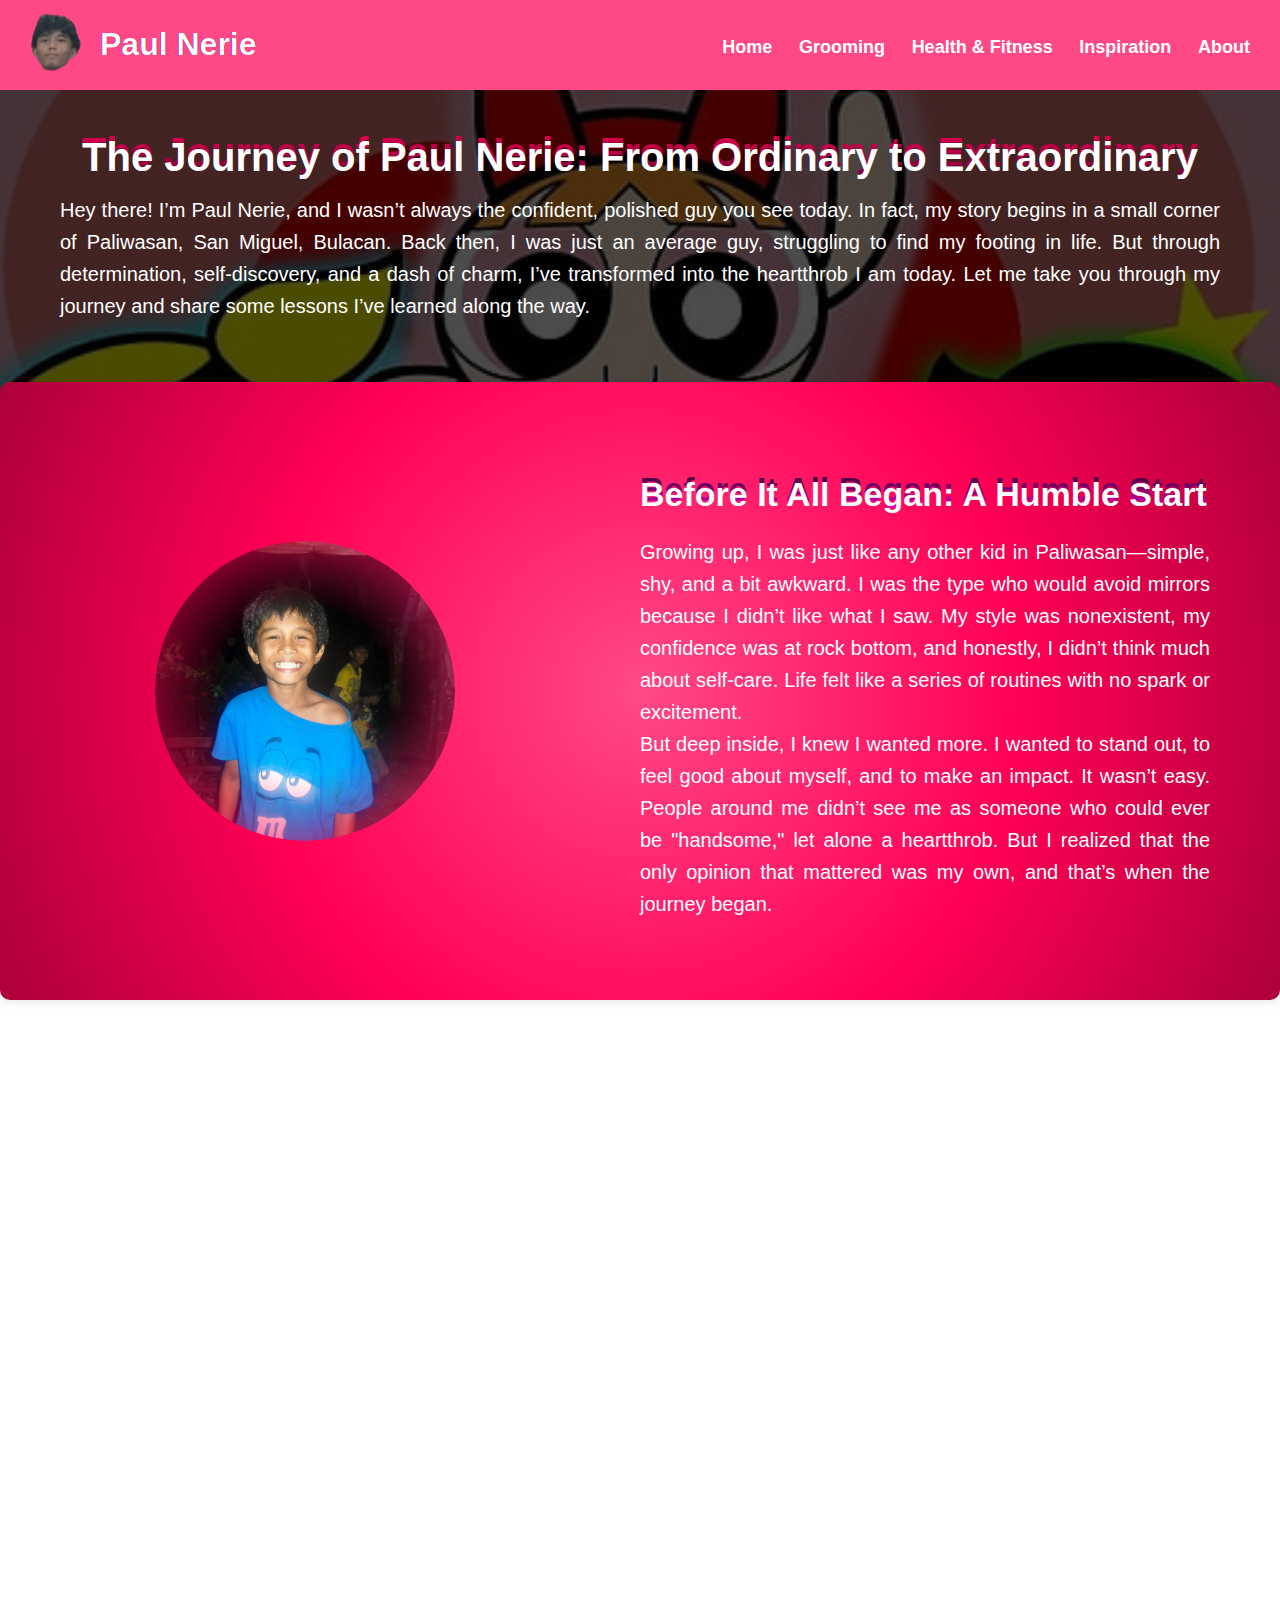
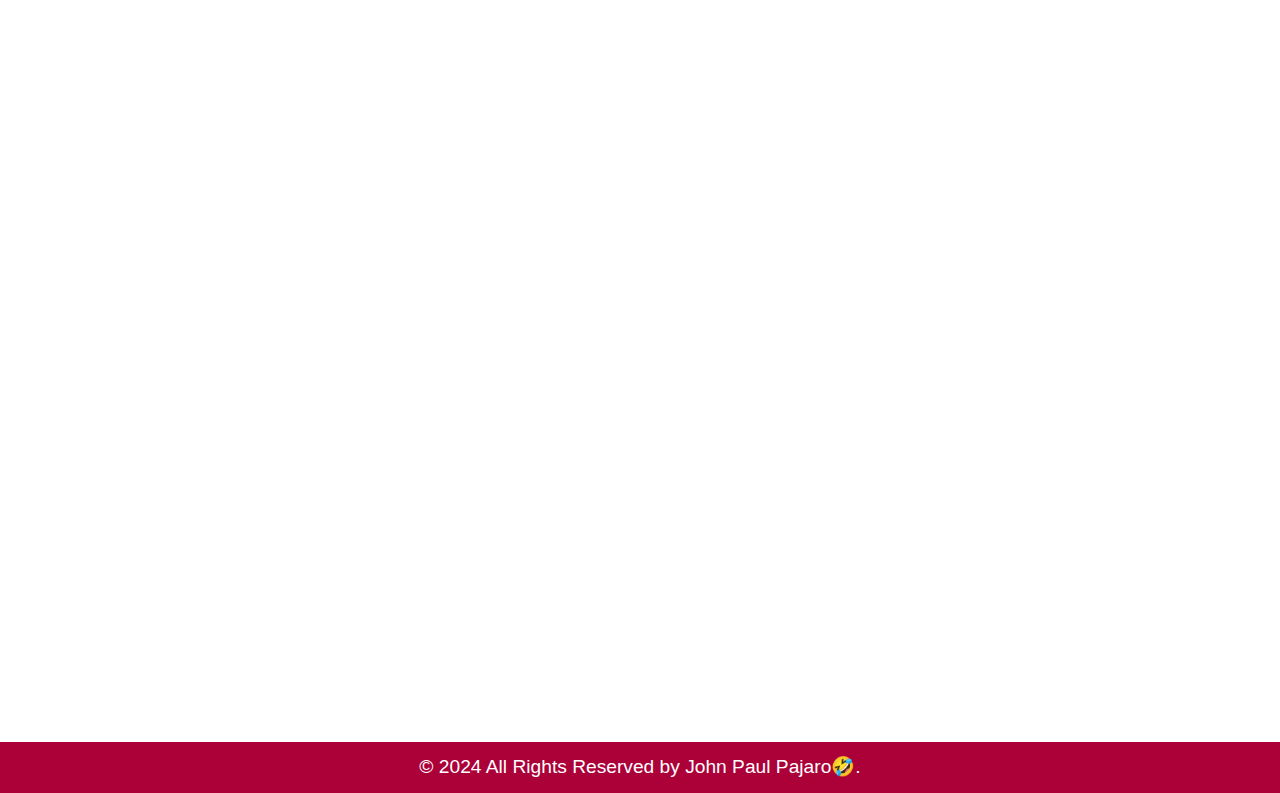
==== about-me.html @ 1786cd32 "Add files via upload" ====
<!DOCTYPE html>
<html lang="en">
<head>
    <meta charset="UTF-8">
    <meta name="viewport" content="width=device-width, initial-scale=1.0">
    <meta name="description" content="Discover Paul Nerie's inspiring journey from an ordinary guy to a heartthrob in Paliwasan, San Miguel, Bulacan. Learn about his transformation and how he inspires confidence and self-care.">
    <meta name="keywords" content="Paul Nerie, Transformation, Heartthrob, San Miguel Bulacan">
    <title>About Me: Paul Nerie's Journey</title>
    <link rel="stylesheet" href="styles.css">
    <link rel="icon" type="image/webp" href="/Img/logo.webp">
</head>
<body>
    <header>
        <div class="logo-title">
            <a href="/">
                <img src="/Img/logo.webp" alt="Paul Nerie Logo">
                <span class="glitch" data-text="Paul Nerie">Paul Nerie</span>
            </a>
        </div>
        <button class="menu-toggle" aria-label="Open menu">☰</button>
        <nav class="main-nav">
            <button class="close-menu" aria-label="Close menu">✖</button>
            <a href="/">Home</a>
            <a href="/grooming.html">Grooming</a>
            <a href="/health-and-fitness.html">Health & Fitness</a>
            <a href="/inspirational-content.html">Inspiration</a>
            <a href="/about-me.html" class="active">About</a>
        </nav>
    </header>

    <main>
        <section class="introduction">
            <h1>The Journey of Paul Nerie: From Ordinary to Extraordinary</h1>
            <p>Hey there! I’m Paul Nerie, and I wasn’t always the confident, polished guy you see today. In fact, my story begins in a small corner of Paliwasan, San Miguel, Bulacan. Back then, I was just an average guy, struggling to find my footing in life. But through determination, self-discovery, and a dash of charm, I’ve transformed into the heartthrob I am today. Let me take you through my journey and share some lessons I’ve learned along the way.</p>
        </section>

        <section class="content">
            <div class="image-left">
                <img src="/Img/about-before.webp" alt="Paul Nerie Before Transformation">
            </div>
            <div class="content-right">
                <h2>Before It All Began: A Humble Start</h2>
                <p>Growing up, I was just like any other kid in Paliwasan—simple, shy, and a bit awkward. I was the type who would avoid mirrors because I didn’t like what I saw. My style was nonexistent, my confidence was at rock bottom, and honestly, I didn’t think much about self-care. Life felt like a series of routines with no spark or excitement.</p>
                <p>But deep inside, I knew I wanted more. I wanted to stand out, to feel good about myself, and to make an impact. It wasn’t easy. People around me didn’t see me as someone who could ever be "handsome," let alone a heartthrob. But I realized that the only opinion that mattered was my own, and that’s when the journey began.</p>
            </div>
        </section>

        <section class="content">
            <div class="content-left">
                <h2>The Transformation: A Turning Point</h2>
                <p>My transformation wasn’t an overnight success—it was a series of small changes that led to something big. I started by prioritizing fitness. Push-ups in the morning turned into regular workouts, and soon I was hooked on the energy it gave me. Grooming followed suit; I learned how to take care of my skin and hair, and it made a world of difference.</p>
                <p>Style came next. I swapped out baggy shirts and worn-out slippers for clothes that actually fit and complemented my body type. As these changes piled up, so did my confidence. I began walking taller, smiling more, and connecting with people in ways I never thought possible. The once shy and awkward boy was becoming someone who turned heads.</p>
            </div>
            <div class="image-right">
                <img src="/Img/about-after.webp" alt="Paul Nerie's Transformation">
            </div>
        </section>

        <section class="content">
            <div class="image-left">
                <img src="/Img/hbb.webp" alt="Paul Nerie as a Heartthrob">
            </div>
            <div class="content-right">
                <h2>Where I Am Now: The Heartthrob of Paliwasan</h2>
                <p>Today, I’m living proof that transformation is possible. People in Paliwasan now call me a heartthrob, and it’s a title I wear with pride and humility. But for me, it’s not about being the most attractive guy in the room—it’s about inspiring others to believe in themselves. If I could change my life, so can you.</p>
                <p>I’ve turned my journey into a mission to help others unlock their potential. Through my tips on grooming, fitness, and confidence, I want to show that anyone can elevate themselves to "next-level handsome." Because at the end of the day, the best version of yourself is waiting—you just have to go for it.</p>
            </div>
        </section>

    </main>

    <footer>
        <p>© 2024 All Rights Reserved by John Paul Pajaro🤣.</p>
    </footer>

    <script src="script.js"></script>
</body>
</html>
---- styles.css ----
* {
    margin: 0;
    padding: 0;
    box-sizing: border-box;
}

body {
    font-family: Arial, sans-serif;
    line-height: 1.6;
    background: linear-gradient(rgba(0, 0, 0, 0.7), rgba(0, 0, 0, 0.7)), 
                url('/Img/bg.jpg') no-repeat center center;
    background-size: cover;
    background-attachment: fixed;
    color: #333;
    overflow-x: hidden;
}
header {
    background: #ff4986;
    color: #fff;
    padding: 10px 20px;
    display: flex;
    justify-content: space-between;
    align-items: center;
    font-size: 24px;
    font-weight: bold;
}
.logo-title {
    display: flex;
    align-items: center;
}
.logo-title a{
    display: flex;
    align-items: center;
    color: #ffffff;
    text-decoration: none;
}
.logo-title .glitch {
    font-size: 2rem;
    font-weight: bold;
    color: white;
    position: relative;
    text-shadow: 0.5px 0 red, -0.5px 0 blue;
    animation: glitch-animation 2s infinite;
}
.logo-title .glitch::before,
.logo-title .glitch::after {
    content: attr(data-text);
    position: absolute;
    left: 0;
    top: 0;
    width: 100%;
    height: 100%;
    clip: rect(0, 0, 0, 0);
    animation: glitch-animation 2s infinite;
}

.logo-title .glitch::before {
    color: red;
    z-index: -1;
    animation-delay: 0.1s;
    clip: rect(10px, 150px, 60px, 0);
}

.logo-title .glitch::after {
    color: blue;
    z-index: -2;
    animation-delay: 0.2s;
    clip: rect(20px, 130px, 50px, 0);
}

@keyframes glitch-animation {
    0% {
        clip: rect(20px, 9999px, 50px, 0);
        transform: translate(1px, 1px);
    }
    20% {
        clip: rect(10px, 9999px, 40px, 0);
        transform: translate(-2px, -1px);
    }
    40% {
        clip: rect(40px, 9999px, 60px, 0);
        transform: translate(1px, -1px);
    }
    60% {
        clip: rect(30px, 9999px, 70px, 0);
        transform: translate(-1px, 1px);
    }
    80% {
        clip: rect(10px, 9999px, 40px, 0);
        transform: translate(1px, -1px);
    }
    100% {
        clip: rect(20px, 9999px, 50px, 0);
        transform: translate(-1px, 1px);
    }
}

.logo-title img {
    width: 70px;
    height: 70px;
    margin-right: 10px;
    transition: transform 0.3s ease;
}
.logo-title img:hover {
    animation: shake 0.5s infinite ease-in-out;
}

@keyframes shake {
    0% {
        transform: translateX(0);
    }
    25% {
        transform: translateX(-5px);
    }
    50% {
        transform: translateX(5px);
    }
    75% {
        transform: translateX(-5px);
    }
    100% {
        transform: translateX(0);
    }
}

.menu-toggle,
.close-menu {
    font-size: 24px;
    color: #fff;
    background: none;
    border: none;
    cursor: pointer;
    display: none;
}
.main-nav a {
    color: #fff;
    text-decoration: none;
    margin: 0 10px;
    font-weight: bold;
    font-size: 18px;
}
.main-nav a:hover {
    text-decoration: underline;
}

.introduction {
    text-align: center;
    padding: 30px 20px;
    background: transparent;
}
.introduction p{
    max-width: 1200px;
    text-align: justify;
    margin: 0 auto;
    padding: 10px 20px;
    color: white;
}
h1{
    font-size: 40px;
    animation: customAni 2s ease 0s infinite normal none;
    background: #ffffff;
    background: linear-gradient(to bottom, #ff0055 0%, #660033 100%);
    text-shadow: 0 5px 0 #ffffff;
    background-clip: text;
    -webkit-background-clip: text;
    color: transparent;
    -webkit-text-fill-color: transparent;
}
@keyframes customAni {
    0% {
      animation-timing-function: ease-in;
      opacity: 1;
      transform: translateY(-45px);
    }
    24% {
      opacity: 1;
    }
    40% {
      animation-timing-function: ease-in;
      transform: translateY(-24px);
    }
    65% {
      animation-timing-function: ease-in;
      transform: translateY(-12px);
    }
    82% {
      animation-timing-function: ease-in;
      transform: translateY(-6px);
    }
    93% {
      animation-timing-function: ease-in;
      transform: translateY(-4px);
    }
    25%,
    55%,
    75%,
    87% {
      animation-timing-function: ease-out;
      transform: translateY(0px);
    }
    100% {
      animation-timing-function: ease-out;
      opacity: 1;
      transform: translateY(0px);
    }
  }
h2{
    font-size: 34px;
    background: #ffffff;
    background: linear-gradient(to bottom, #000000 0%, #FC00E3 100%);
    text-shadow: 0 5px 0 #ffffff;
    background-clip: text;
    -webkit-background-clip: text;
    color: transparent;
    -webkit-text-fill-color: transparent;
    margin-bottom: 20px;
}
p{
    font-size: 20px;
    text-align: justify;
}
ul {
    list-style-type: disc;
    margin: 10px 0;
    padding-left: 20px;
    color: white;
}
li {
    margin-bottom: 8px;
    line-height: 1.5;
    color: white;
    font-size: 20px;
}
strong {
    font-weight: bold;
    color: white;
}

.content {
    display: flex;
    flex-wrap: wrap;
    justify-content: center;
    padding: 30px 20px;
    margin: 20px auto;
    background: #FC00E3;
    background: radial-gradient(circle farthest-corner at center center, #ff4986 0%, #ff0055 54%, #ac0039 100%);
    border-radius: 10px;
    box-shadow: 0px 2px 8px rgba(0, 0, 0, 0.1);
    opacity: 0;
    transform: translateY(50px);
    transition: opacity 0.6s ease, transform 0.6s ease;
    max-width: 1400px;
}
.content p{
    color: white;
}
.content.visible {
    opacity: 1;
    transform: translateY(0);
}
.content-left, .content-right {
    flex: 1;
    padding: 50px;
    margin: 10 auto;
    max-width: 800px;
}
.image-right, .image-left {
    flex: 1;
    display: flex;
    justify-content: center;
    align-items: center;
}
.image-right img, .image-left img {
    width: 250px;
    height: 250px;
    border-radius: 50%;
    box-shadow: 0px 4px 10px rgba(0, 0, 0, 0.2);
    mask-image: radial-gradient(circle, rgba(0, 0, 0, 1) 40%, rgba(0, 0, 0, 0) 100%);
    -webkit-mask-image: radial-gradient(circle, rgba(0, 0, 0, 1) 40%, rgba(0, 0, 0, 0) 100%);
    object-fit: cover;
}
.image-right img, .image-left img {
    transform: scale(1);
    transition: transform 1s ease;
}
.image-right img.zoomed, .image-left img.zoomed {
    transform: scale(1.2);
}
@keyframes zoomIn {
    from {
        transform: scale(1);
    }
    to {
        transform: scale(1.2);
    }
}
.content-left {
    text-align: left;
}
.content-right {
    text-align: left;
}

footer {
    text-align: center;
    padding: 10px;
    background: #ac0039;
    color: #fff;
    position: relative;
}
footer p{
    text-align: center;
    font-size: 1.2em;
}
@media (max-width: 768px) {
    h1, h2{
        margin-bottom: 10px;
    }
    p, li{
        font-size: 16px;
    }
    .content {
        flex-direction: column;
    }
    .menu-toggle {
        display: block;
    }
    .main-nav {
        display: none;
        flex-direction: column;
        position: fixed;
        top: 0; left: 0;
        width: 100%;
        height: 100%;
        background-color: rgba(0, 0, 0, 0.9); padding: 20px; z-index: 1000;
    }
    .main-nav.active {
        display: flex; margin-top: 10px;
    }
    .close-menu {
        position: absolute;
        top: 1px; /* Adjust spacing from the top */
        right: 52px; /* Adjust spacing from the right */
        font-size: 24px; /* Ensure it's large and visible */
        color: white;
        background: none; /* No background */
        border: none; /* No border */
        cursor: pointer; /* Show pointer on hover */
        z-index: 1100; /* Ensure it's above the nav */
        display: block;
    }
    .main-nav a {
        text-decoration: none; /* Remove underline */
        color: white; /* Ensure text color is visible */
        font-size: 16px; /* Adjust for readability */
        margin: 5px 0; /* Add spacing between links */
        text-align: center; /* Center-align the text */
        padding: 8px 75px;
        width: auto;
        display: inline-block;
    }
}
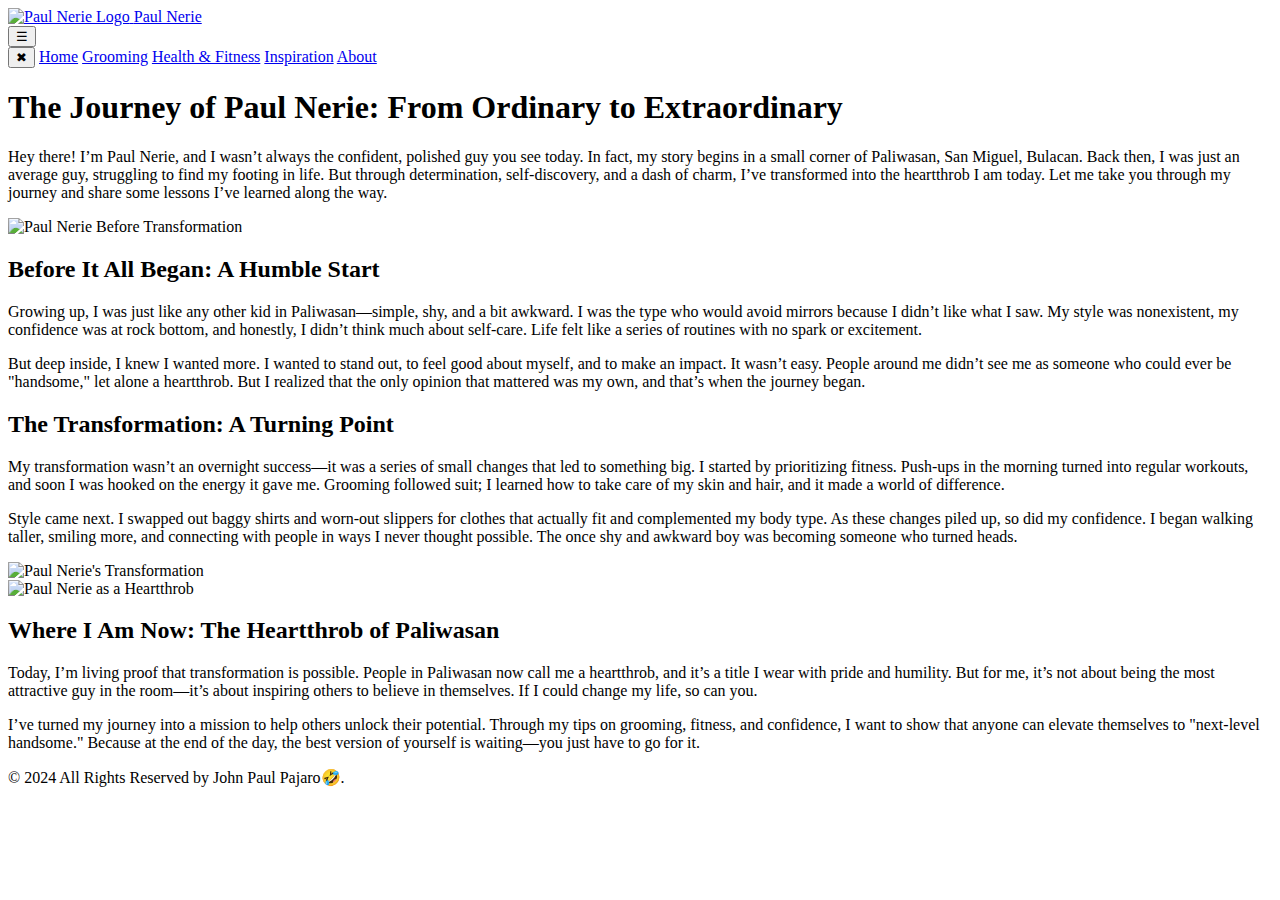
==== commit 25402b45: "Update about-me.html" ====
--- a/about-me.html
+++ b/about-me.html
@@ -6,25 +6,26 @@
     <meta name="description" content="Discover Paul Nerie's inspiring journey from an ordinary guy to a heartthrob in Paliwasan, San Miguel, Bulacan. Learn about his transformation and how he inspires confidence and self-care.">
     <meta name="keywords" content="Paul Nerie, Transformation, Heartthrob, San Miguel Bulacan">
     <title>About Me: Paul Nerie's Journey</title>
-    <link rel="stylesheet" href="styles.css">
-    <link rel="icon" type="image/webp" href="/Img/logo.webp">
+    <link rel="stylesheet" href="/guidetohandsomeness/styles.css">
+    <link rel="icon" type="image/webp" href="/guidetohandsomeness/Img/logo.webp">
+    <link rel="canonical" href="https://micolionheart.github.io/guidetohandsomeness/about-me.html">
 </head>
 <body>
     <header>
         <div class="logo-title">
-            <a href="/">
-                <img src="/Img/logo.webp" alt="Paul Nerie Logo">
+            <a href="/guidetohandsomeness/">
+                <img src="/guidetohandsomeness/Img/logo.webp" alt="Paul Nerie Logo">
                 <span class="glitch" data-text="Paul Nerie">Paul Nerie</span>
             </a>
         </div>
         <button class="menu-toggle" aria-label="Open menu">☰</button>
         <nav class="main-nav">
             <button class="close-menu" aria-label="Close menu">✖</button>
-            <a href="/">Home</a>
-            <a href="/grooming.html">Grooming</a>
-            <a href="/health-and-fitness.html">Health & Fitness</a>
-            <a href="/inspirational-content.html">Inspiration</a>
-            <a href="/about-me.html" class="active">About</a>
+            <a href="/guidetohandsomeness/">Home</a>
+            <a href="/guidetohandsomeness/grooming.html">Grooming</a>
+            <a href="/guidetohandsomeness/health-and-fitness.html">Health & Fitness</a>
+            <a href="/guidetohandsomeness/inspirational-content.html">Inspiration</a>
+            <a href="/guidetohandsomeness/about-me.html" class="active">About</a>
         </nav>
     </header>
 
@@ -36,7 +37,7 @@
 
         <section class="content">
             <div class="image-left">
-                <img src="/Img/about-before.webp" alt="Paul Nerie Before Transformation">
+                <img src="/guidetohandsomeness/Img/about-before.webp" alt="Paul Nerie Before Transformation">
             </div>
             <div class="content-right">
                 <h2>Before It All Began: A Humble Start</h2>
@@ -52,13 +53,13 @@
                 <p>Style came next. I swapped out baggy shirts and worn-out slippers for clothes that actually fit and complemented my body type. As these changes piled up, so did my confidence. I began walking taller, smiling more, and connecting with people in ways I never thought possible. The once shy and awkward boy was becoming someone who turned heads.</p>
             </div>
             <div class="image-right">
-                <img src="/Img/about-after.webp" alt="Paul Nerie's Transformation">
+                <img src="/guidetohandsomeness/Img/about-after.webp" alt="Paul Nerie's Transformation">
             </div>
         </section>
 
         <section class="content">
             <div class="image-left">
-                <img src="/Img/hbb.webp" alt="Paul Nerie as a Heartthrob">
+                <img src="/guidetohandsomeness/Img/hbb.webp" alt="Paul Nerie as a Heartthrob">
             </div>
             <div class="content-right">
                 <h2>Where I Am Now: The Heartthrob of Paliwasan</h2>
@@ -73,6 +74,6 @@
         <p>© 2024 All Rights Reserved by John Paul Pajaro🤣.</p>
     </footer>
 
-    <script src="script.js"></script>
+    <script src="/guidetohandsomeness/script.js"></script>
 </body>
 </html>
